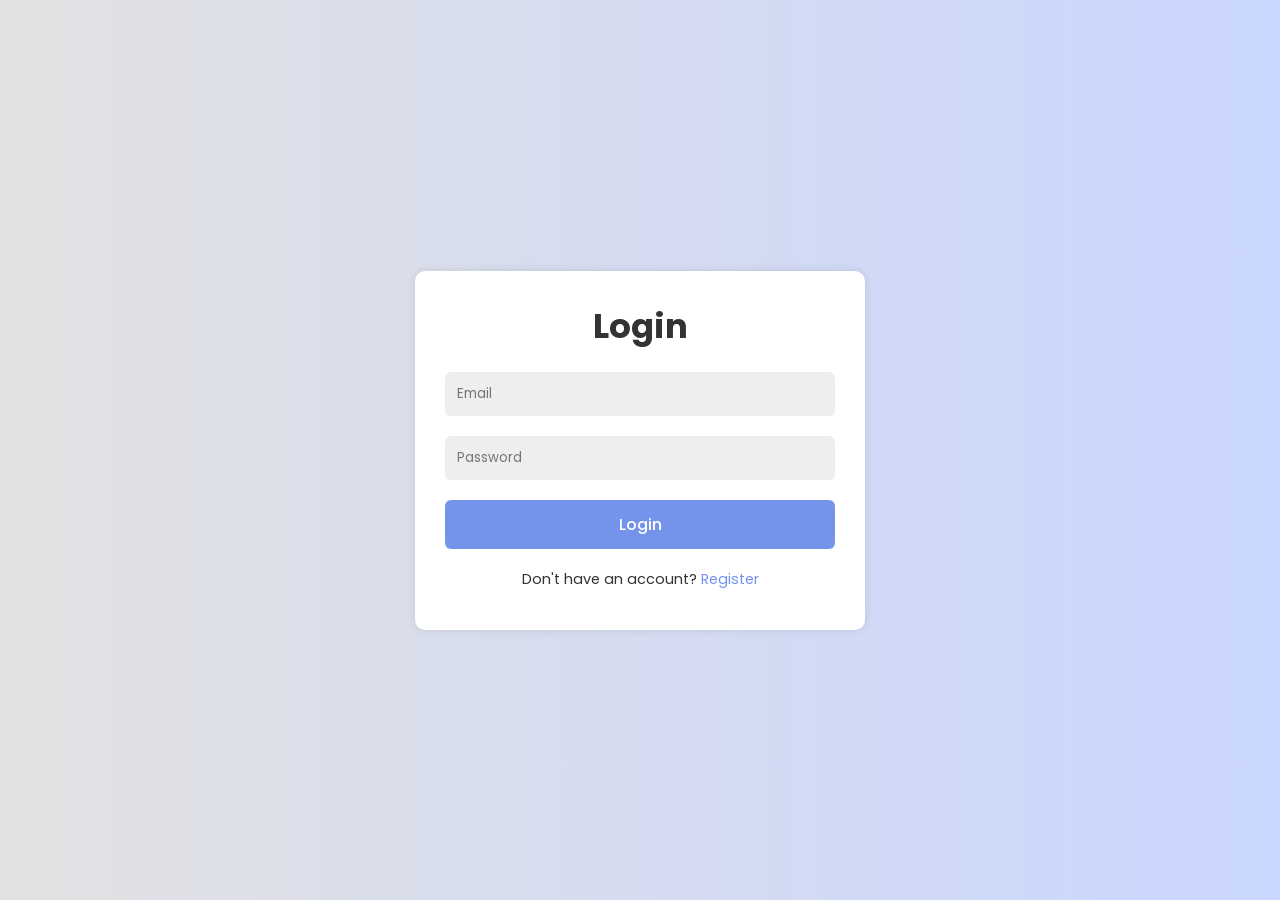
==== login_page.html @ d042a9ba "Add initial HTML structure and styles for home, login, and registration pages" ====
<!doctype html>
<html lang="en">
  <head>
    <meta charset="UTF-8" />
    <meta name="viewport" content="width=device-width, initial-scale=1.0" />
    <title>Login / Register Page</title>
    <link rel="stylesheet" href="style.css" />
  </head>

  <body>
    <div class="container">
      <div class="form-box active" id="login-form">
        <form action="login_register.php" method="post">
          <h2>Login</h2>
          <input type="email" name="email" placeholder="Email" required />
          <input
            type="password"
            name="password"
            placeholder="Password"
            required
          />
          <button type="submit" name="login">Login</button>
          <p>
            Don't have an account?
            <a href="#" onclick="showForm('register-form')">Register</a>
          </p>
        </form>
      </div>
    </div>

    <script src="script.js"></script>
  </body>
</html>
---- style.css ----
@import url("https://fonts.googleapis.com/css2?family=Poppins:wght@400;500;700&display=swap");

* {
  margin: 0;
  padding: 0;
  box-sizing: border-box;
  font-family: "Poppins", serif;
}

body {
  display: flex;
  justify-content: center;
  align-items: center;
  min-height: 100vh;
  background: linear-gradient(to right, #e2e2e2, #c9d6ff);
  color: #333;
}

.container {
  margin: 0 15px;
}

.form-box {
  width: 100%;
  max-width: 450px;
  padding: 30px;
  background: #fff;
  border-radius: 10px;
  box-shadow: 0 0 10px rgba(0, 0, 0, 0.1);
}
h2 {
  font-size: 34px;
  text-align: center;
  margin-bottom: 20px;
}

input,
select {
  width: 100%;
  padding: 12px;
  background: #eee;
  border-radius: 6px;
  border: none;
  color: #333;
  margin-bottom: 20px;
}

button {
  width: 100%;
  padding: 12px;
  background: #7494ec;
  border-radius: 6px;
  border: none;
  cursor: pointer;
  font-size: 16px;
  color: #fff;
  font-weight: 500;
  margin-bottom: 20px;
  transition: 0.3s;
}

button:hover {
  background: #5577d4;
}

p {
  font-size: 14.5px;
  text-align: center;
  margin-bottom: 10px;
}

p a {
  color: #7494ec;
  text-decoration: none;
}

p a:hover {
  text-decoration: underline;
}
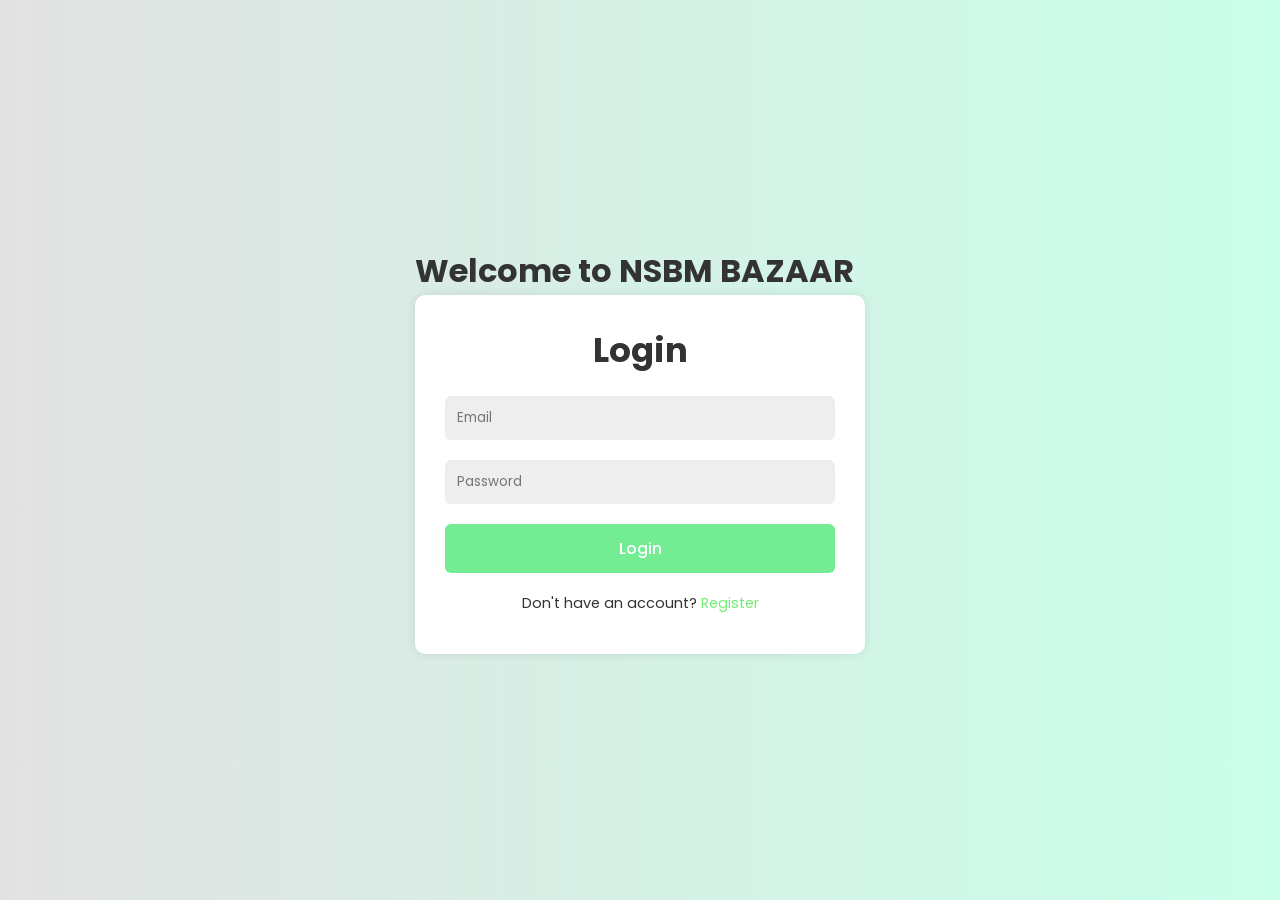
==== commit 8590470a: "Add welcome header to login page for improved user experience" ====
--- a/login_page.html
+++ b/login_page.html
@@ -3,12 +3,13 @@
   <head>
     <meta charset="UTF-8" />
     <meta name="viewport" content="width=device-width, initial-scale=1.0" />
-    <title>Login / Register Page</title>
+    <title>Login</title>
     <link rel="stylesheet" href="style.css" />
   </head>
 
   <body>
     <div class="container">
+      <h1>Welcome to NSBM BAZAAR</h1>
       <div class="form-box active" id="login-form">
         <form action="login_register.php" method="post">
           <h2>Login</h2>
@@ -22,7 +23,7 @@
           <button type="submit" name="login">Login</button>
           <p>
             Don't have an account?
-            <a href="#" onclick="showForm('register-form')">Register</a>
+            <a href="./register_page.html">Register</a>
           </p>
         </form>
       </div>
--- a/style.css
+++ b/style.css
@@ -12,7 +12,7 @@
   justify-content: center;
   align-items: center;
   min-height: 100vh;
-  background: linear-gradient(to right, #e2e2e2, #c9d6ff);
+  background: linear-gradient(to right, #e2e2e2, #c9ffe9);
   color: #333;
 }
 
@@ -48,7 +48,7 @@
 button {
   width: 100%;
   padding: 12px;
-  background: #7494ec;
+  background: #74ec94;
   border-radius: 6px;
   border: none;
   cursor: pointer;
@@ -60,7 +60,7 @@
 }
 
 button:hover {
-  background: #5577d4;
+  background: #55d45d;
 }
 
 p {
@@ -70,7 +70,7 @@
 }
 
 p a {
-  color: #7494ec;
+  color: #74ec74;
   text-decoration: none;
 }
 
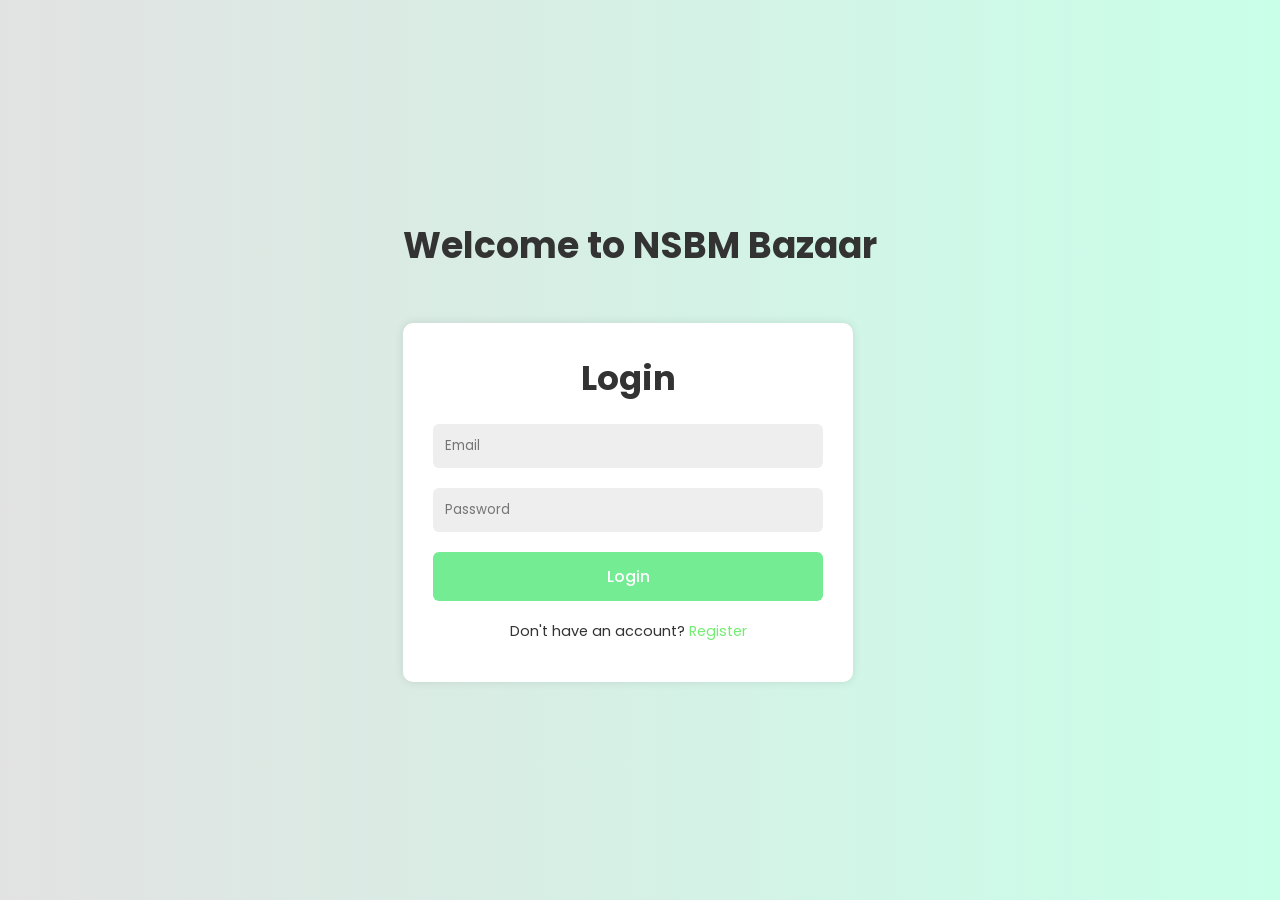
==== commit 3110a4cf: "Fix header casing in login page and add styling for improved presentation" ====
--- a/login_page.html
+++ b/login_page.html
@@ -9,7 +9,7 @@
 
   <body>
     <div class="container">
-      <h1>Welcome to NSBM BAZAAR</h1>
+      <h1>Welcome to NSBM Bazaar</h1>
       <div class="form-box active" id="login-form">
         <form action="login_register.php" method="post">
           <h2>Login</h2>
@@ -28,7 +28,5 @@
         </form>
       </div>
     </div>
-
-    <script src="script.js"></script>
   </body>
 </html>
--- a/style.css
+++ b/style.css
@@ -77,3 +77,9 @@
 p a:hover {
   text-decoration: underline;
 }
+
+h1 {
+  text-align: center;
+  margin-bottom: 50px;
+  font-size: 36px;
+}
